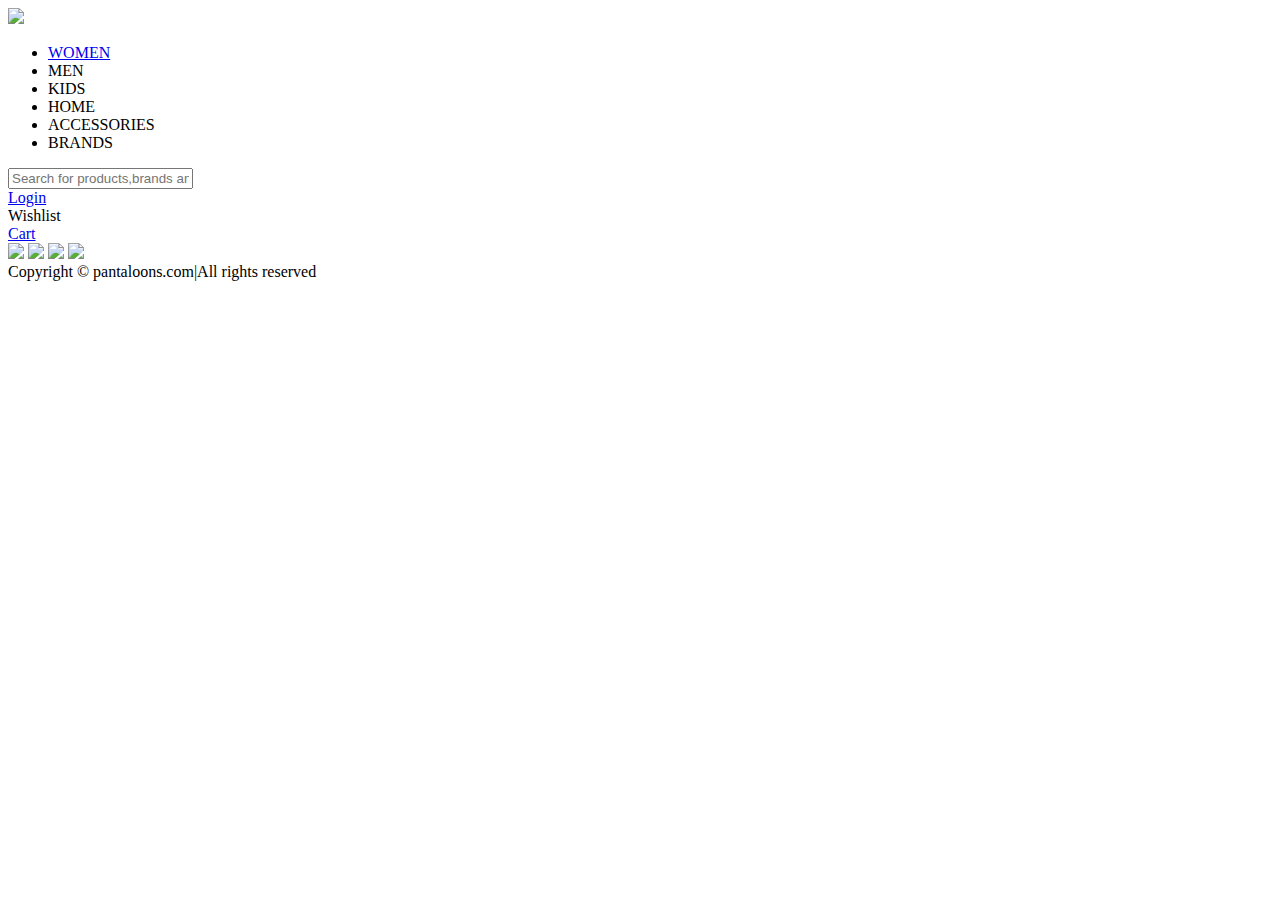
==== index.html @ 28bbb9e4 "Add files via upload" ====
<!DOCTYPE html>
<html lang="en">
<head>
  <meta charset="UTF-8">
  <meta name="viewport" content="width=device-width, initial-scale=1.0">
  <link rel="icon" type="image/png" href="https://imagescdn.pantaloons.com/img/app/brands/pantaloons/favicon.ico?q=75&amp;auto=format">
  <title>Online Shopping for Women,Kids Fashion & Lifestyle</title>
  <link href="utility.css" rel="stylesheet" type="text/css">
  <link href="style.css" rel="stylesheet" type="text/css">
</head>
<body>
  <header class="container" >
    <nav class="flex space-between">
      <div class="left flex items-center">
  <img src="pantaloons\images.png">
        <ul class="flex items-center justify-center semibold">
          <li ><a class="er" href="pdt.html">WOMEN</a></li>
          <li>MEN</li>
          <li>KIDS</li>
          <li>HOME</li>
          <li>ACCESSORIES</li>
          <li>BRANDS</li>
        </ul>

      </div>
      <div class="right flex items-center">
          <input class="Search" placeholder="Search for products,brands and more"  value="" data-reactid="904">
          
          <div class="profile mx-2"><a class="rt" href="login.html">Login</a></div>
          <div class="wishlist mx-2">Wishlist</div>
          <div class="profile mx-2"><a href="cart.html" class="vi">Cart</a></div>
          
      </div>
    </nav>
  </header>
  <section class="con section1">
   <img src="pantaloons\Screenshot 2023-10-12 224350.png" height="396px" class="homeimg">
   <img src="pantaloons\Screenshot 2023-10-12 231238.png" class="homeing" height="445px">
   <img src="pantaloons\Screenshot 2023-10-12 231715.png" class="homeing" height="443px">
   <img src="pantaloons\.png" height="445px">
  </section>
  <script src="ani.js"></script>
  <footer class="my-2">
    Copyright &copy; pantaloons.com|All rights reserved
  </footer>
</body>
</html>
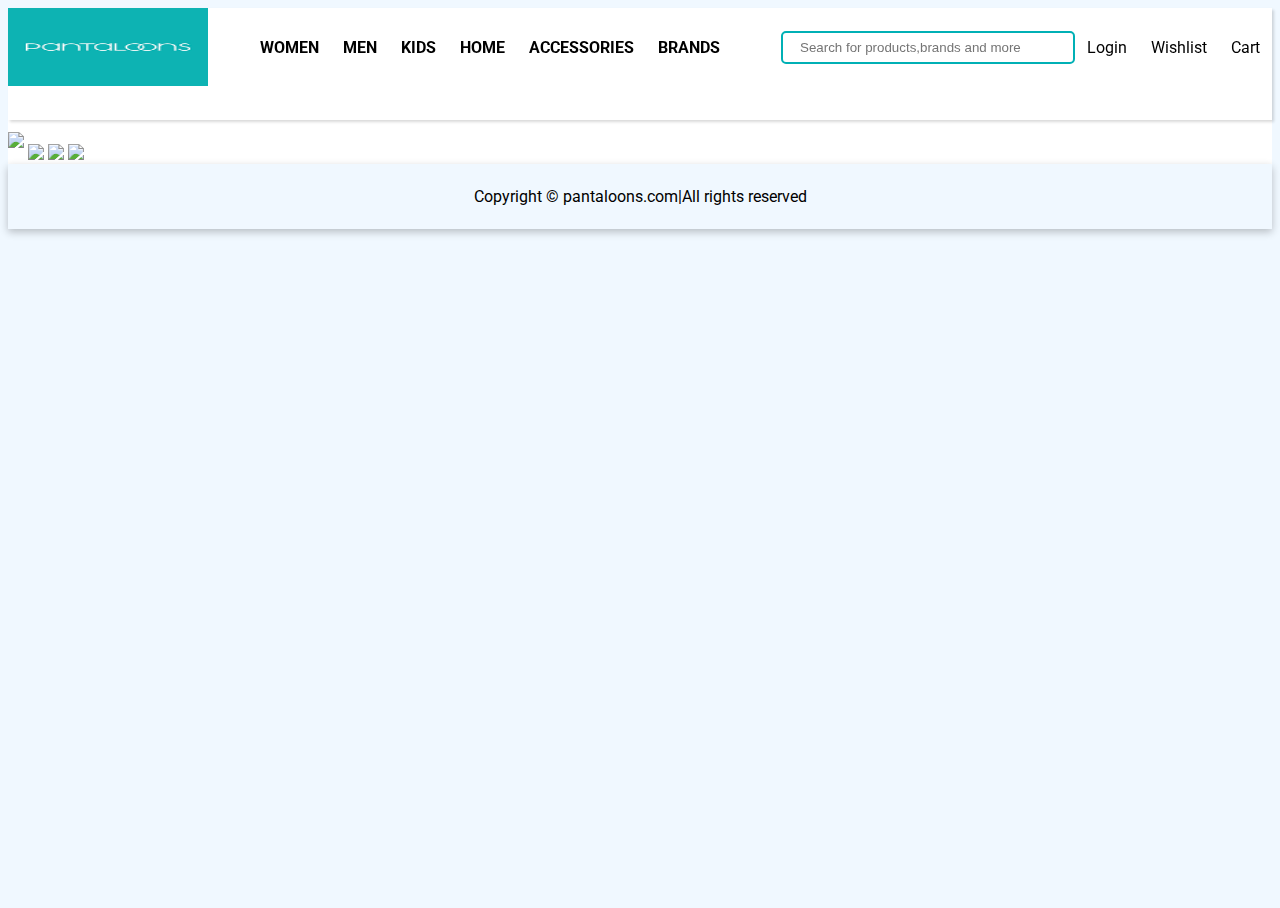
==== commit 6a8e06c3: "Update index.html" ====
--- a/index.html
+++ b/index.html
@@ -12,7 +12,7 @@
   <header class="container" >
     <nav class="flex space-between">
       <div class="left flex items-center">
-  <img src="pantaloons\images.png">
+  <img src="images.png">
         <ul class="flex items-center justify-center semibold">
           <li ><a class="er" href="pdt.html">WOMEN</a></li>
           <li>MEN</li>
@@ -44,4 +44,4 @@
     Copyright &copy; pantaloons.com|All rights reserved
   </footer>
 </body>
-</html>+</html>
--- a/utility.css
+++ b/utility.css
@@ -0,0 +1,30 @@
+.flex{
+    display:flex;
+}
+.items-center{
+    align-items:center;
+}
+.justify-center{
+    justify-content:center;
+}
+.semibold{
+    font-weight:bolder;
+}
+.space-between{
+    justify-content:space-between;
+}
+.mx-2{
+    margin-left:12px;
+    margin-right:12px;
+    
+}
+.my-2{
+    margin:12px,0;
+    padding:23px;
+    text-align:center;
+    box-shadow:rgb(0 0 0/24%)0px 3px 8px;
+}
+.rt{
+    text-decoration: none;
+    color:black;
+}
--- a/style.css
+++ b/style.css
@@ -0,0 +1,63 @@
+@import url('https://fonts.googleapis.com/css2?family=Roboto:wght@300&display=swap');
+html,body{
+  height:100%;
+  font-family:'Roboto',sans-serif;
+}
+.left img{
+
+
+  width:200px;
+  height:78px;
+}
+
+
+header{
+  
+  box-shadow: rgba(0, 0, 0, 0.15) 1.95px 1.95px 2.6px;
+  position: sticky;
+  top:0;
+  background:white;
+  height:112px;
+  
+}
+nav   ul{
+  display:flex;
+}
+
+nav ul li{
+  list-style:none;
+  padding:0 12px;
+  
+} 
+
+body{
+  background-color:aliceblue;
+}
+
+
+.section1{
+  background:#FFFF;
+  
+}
+.Search{
+   width:20vw;
+   padding:7px 17px;
+   border:2px solid #00b0b5;
+   border-radius:5px;
+   
+}
+.homeimg{
+  margin:12px 0px;
+}
+.er{
+  text-decoration:none;
+  color:black;
+}
+.rt{
+  text-decoration: none;
+  color:black;
+}
+.vi{
+  text-decoration: none;
+  color:black;
+}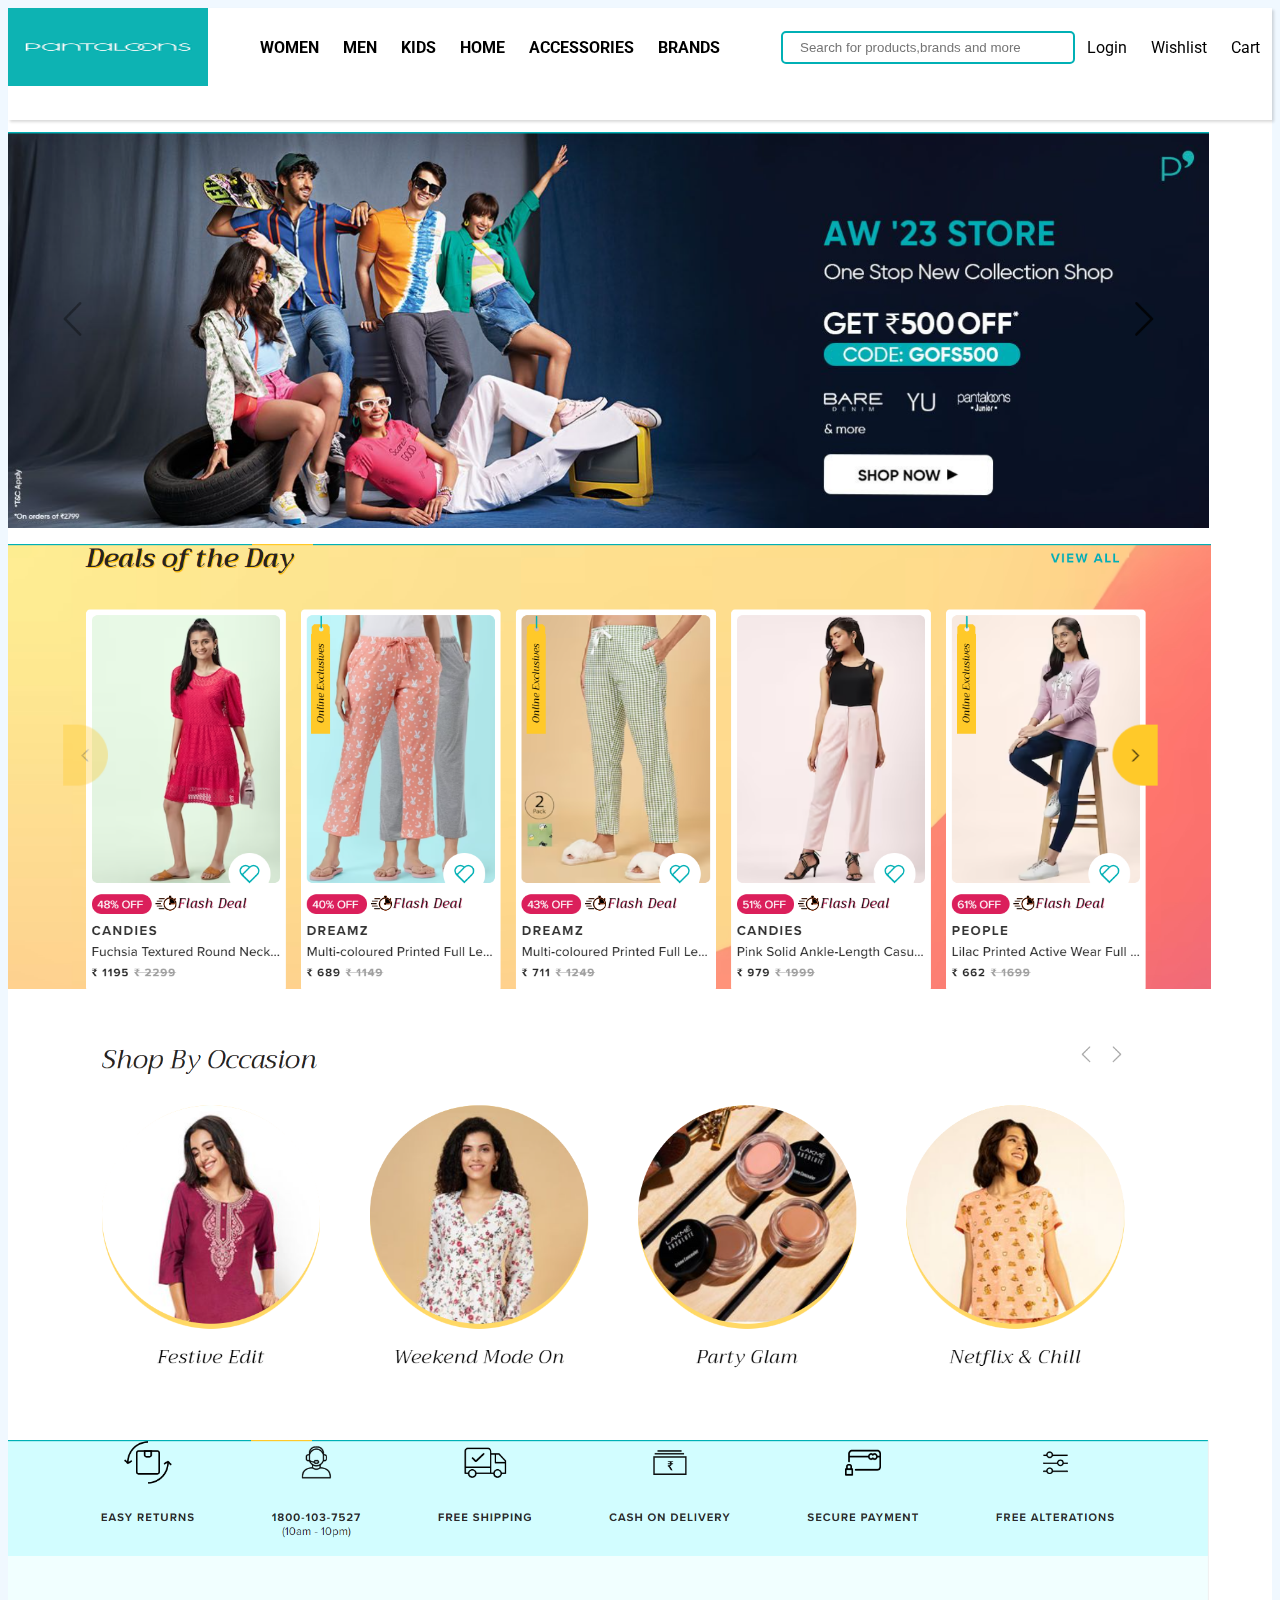
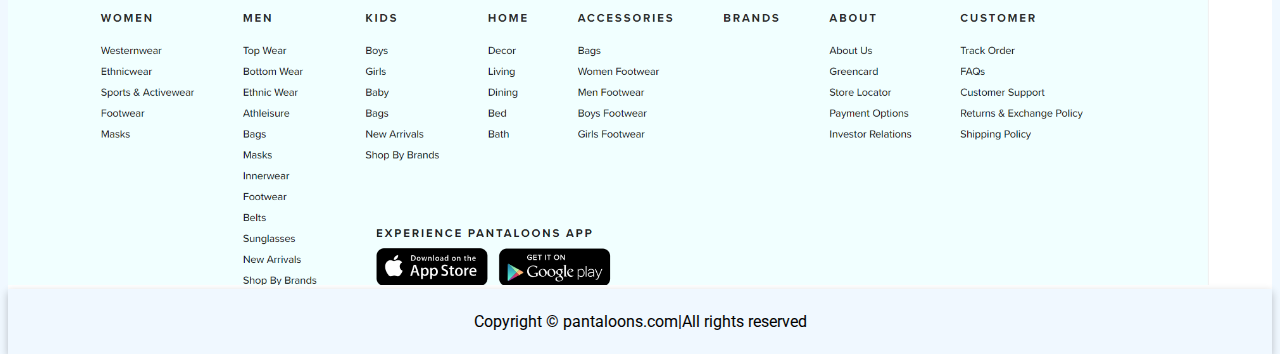
==== commit 3538b248: "Update index.html" ====
--- a/index.html
+++ b/index.html
@@ -34,10 +34,10 @@
     </nav>
   </header>
   <section class="con section1">
-   <img src="pantaloons\Screenshot 2023-10-12 224350.png" height="396px" class="homeimg">
-   <img src="pantaloons\Screenshot 2023-10-12 231238.png" class="homeing" height="445px">
-   <img src="pantaloons\Screenshot 2023-10-12 231715.png" class="homeing" height="443px">
-   <img src="pantaloons\.png" height="445px">
+   <img src="Screenshot 2023-10-12 224350.png" height="396px" class="homeimg">
+   <img src="Screenshot 2023-10-12 231238.png" class="homeing" height="445px">
+   <img src="Screenshot 2023-10-12 231715.png" class="homeing" height="443px">
+   <img src=".png" height="445px">
   </section>
   <script src="ani.js"></script>
   <footer class="my-2">
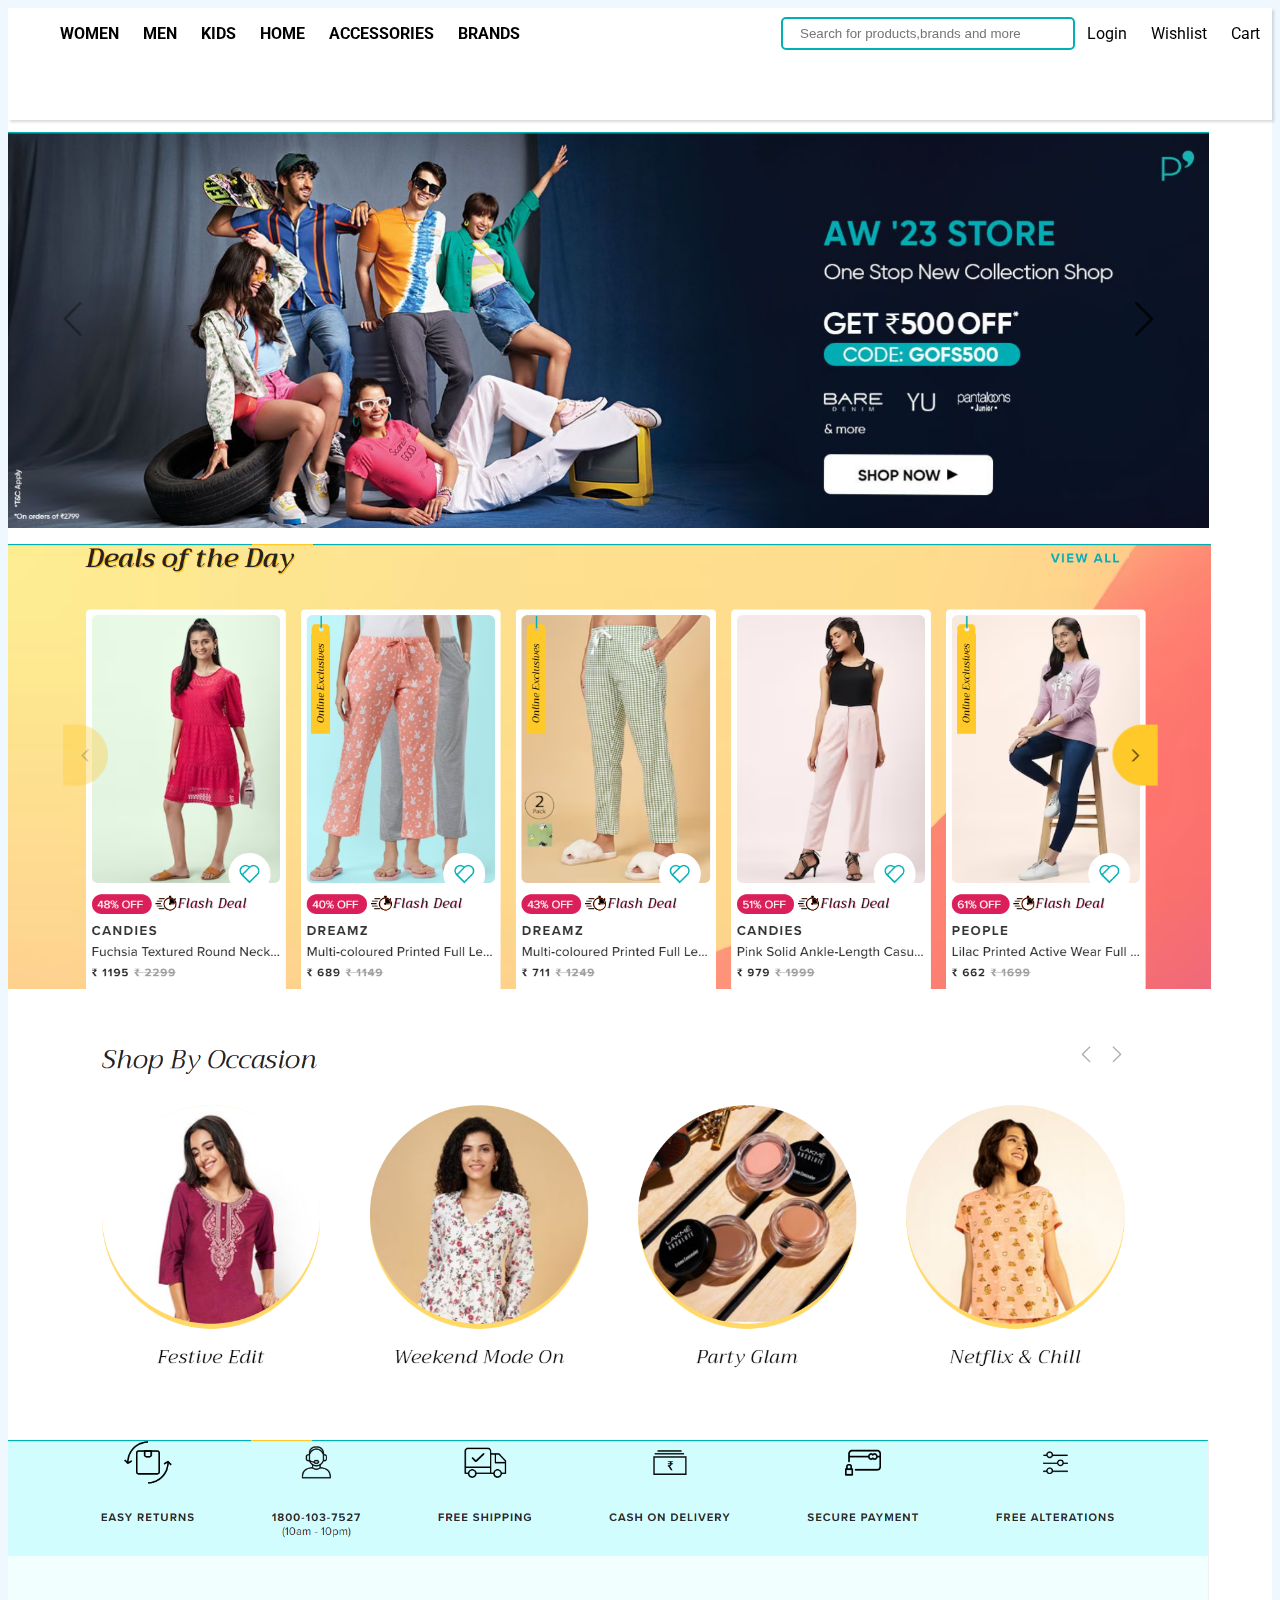
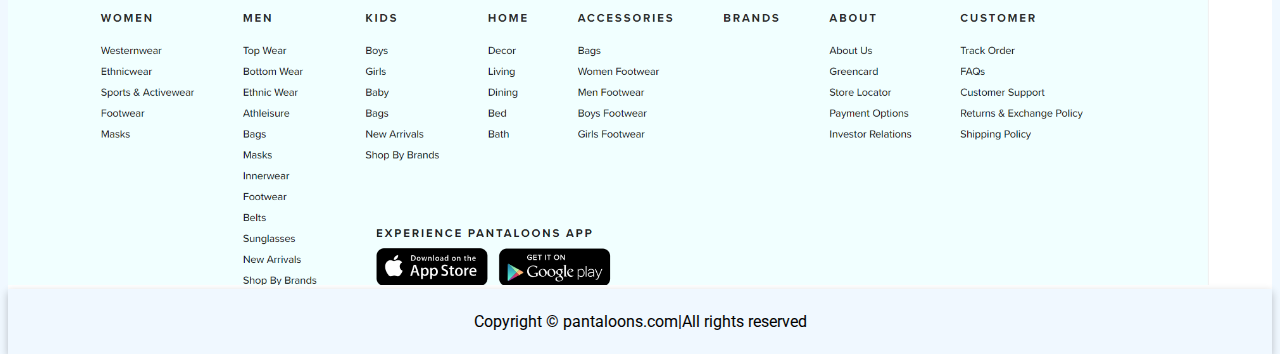
==== commit 1c2a0f59: "Update index.html" ====
--- a/index.html
+++ b/index.html
@@ -12,7 +12,7 @@
   <header class="container" >
     <nav class="flex space-between">
       <div class="left flex items-center">
-  <img src="images.png">
+         <div class="icon"><i class="fa-solid fa-cart-shopping"></i></div>
         <ul class="flex items-center justify-center semibold">
           <li ><a class="er" href="pdt.html">WOMEN</a></li>
           <li>MEN</li>
